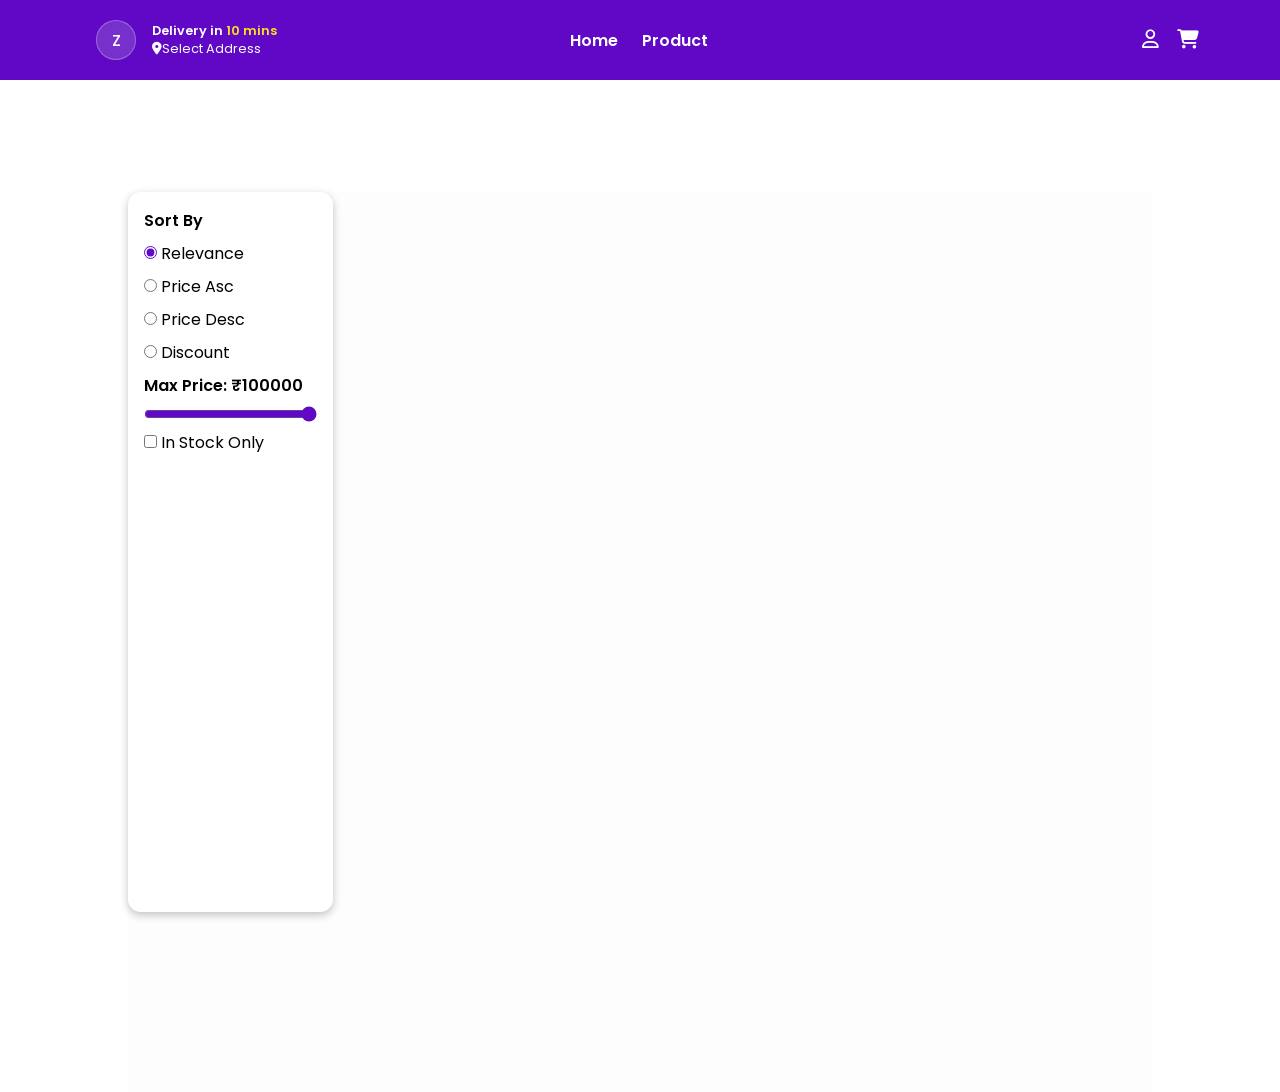
==== Category.html @ b7d8cd5b "Category files edited" ====
<!DOCTYPE html>
<html lang="en">
<head>
    <meta charset="UTF-8">
    <meta name="viewport" content="width=device-width, initial-scale=1.0">
    <title>Catogery</title>
     <link rel="stylesheet" href="./Category.css">
    <link rel="shortcut icon" href="./assets/zepto-logo.webp" type="image/x-icon">
    <link rel="stylesheet" href="https://cdnjs.cloudflare.com/ajax/libs/font-awesome/6.7.2/css/all.min.css" integrity="sha512-Evv84Mr4kqVGRNSgIGL/F/aIDqQb7xQ2vcrdIwxfjThSH8CSR7PBEakCr51Ck+w+/U6swU2Im1vVX0SVk9ABhg==" crossorigin="anonymous" referrerpolicy="no-referrer" />
</head>
<body>
    <!-- $Navbar -->
    <nav>
        <section id="nav1">
            <aside id="logo-address">
                <div id="logo">
                    Z
                </div>
                <div id="address">
                    <p>Delivery in <span>10 mins</span></p>
                    <p id="location"><i class="fa-solid fa-location-dot"></i>Select Address</p>
                </div>
            </aside>
            <aside id="links">
                <a href="./index.html">Home</a>
                <a href="./product.html">Product</a>
            </aside>
            <aside id="user-cart">
                <i class="fa-regular fa-user"></i>
                <i class="fa-solid fa-cart-shopping"></i>
            </aside>
        </section>
    </nav>
    <!-- $Header -->
     <header id="header">
        <aside id="header-one"></aside>
        <aside id="header-two"></aside>
     </header>
     <!-- $Category Items -->
       <section id="category-items">
    <aside id="sidebar-one">
      <h3>Sort By</h3>
      <div class="radio-group">
        <input type="radio" name="sort" id="relevance" value="Relevance" checked>
        <label for="relevance">Relevance</label>
      </div>
      <div class="radio-group">
        <input type="radio" name="sort" id="priceAsc" value="Price Asc">
        <label for="priceAsc">Price Asc</label>
      </div>
      <div class="radio-group">
        <input type="radio" name="sort" id="priceDesc" value="Price Desc">
        <label for="priceDesc">Price Desc</label>
      </div>
      <div class="radio-group">
        <input type="radio" name="sort" id="discount" value="Discount">
        <label for="discount">Discount</label>
      </div>
      <h3>Max Price: ₹100000</h3>
      <input type="range" name="max-price" id="max-price" min="0" max="100000" value="100000">
      <div class="checkbox-group">
        <input type="checkbox" name="In-Stock" id="inStock" value="In Stock Only">
        <label for="inStock">In Stock Only</label>
      </div>
    </aside>
    <aside id="sidebar-two">   
    </aside>
  </section>
    <script src="./Category.js"></script>
</body>
</html>
---- Category.css ----
@import url('https://fonts.googleapis.com/css2?family=Lobster+Two:ital,wght@0,400;0,700;1,400;1,700&family=Playwrite+DE+SAS:wght@100..400&family=Poppins:ital,wght@0,100;0,200;0,300;0,400;0,500;0,600;0,700;0,800;0,900;1,100;1,200;1,300;1,400;1,500;1,600;1,700;1,800;1,900&display=swap');
*{

    margin: 0;
    box-sizing: border-box;
     font-family: "Poppins", sans-serif;
}
/* $Navbar */
nav{
    padding: 0rem 5rem;
    height: 5rem;
    width: 100%;
    background-color: rgb(96,8,198);
    display: flex;
    flex-direction: column;
    justify-content: center;
    position: sticky;
    top: 0;
    z-index: 100;
}

#nav1{
    flex-basis: 50%;
    display: flex;
    padding: 0 rem 2rem;
}

#logo-address{
    flex-basis: 33.3%;
    display: flex;
    justify-content: flex-start;
    align-items: center;
}

#logo{
    border: 1px solid rgba(235, 255, 255, 0.290); 
    height: 2.5rem;
    width:2.5rem;
    display: flex;
    justify-content: center;
    align-items: center;
    color: #fff;
    font-weight: 500;
    font-size: 1rem;
    border-radius:50% ;
    background-color: rgba(226, 226, 235, 0.184);
    margin: 0px 1rem;
    
}

#address>p:first-child{
    color: #fff;
    font-size: 0.8rem;
    font-weight: 600;
}
#address>p:first-child>span{
    color: rgb(253,223,32) ;
}
#location{
    color: #fff;
    font-size: 0.8rem;
    font-weight: 400;
    cursor: pointer;
}
#links{
    flex-basis: 33.3%;
    display: flex;
    justify-content: center;
    align-items: center;
    gap: 1.5rem;
}
#links>a{
    color: #fff;
    text-decoration: none;
    font-weight: 600;
}
#user-cart{
    flex-basis: 33.3%;
    display: flex;
    color: #fff;
    font-size: 1.2rem;
    justify-content: flex-end;
    align-items: center;
    gap: 1.1rem;
}

/* $Header */
#header{
    height: 7rem;
    max-width: 80%;
    margin: 0px auto;
    display: flex;
}
#header-one{
    display: flex;
    justify-content: center;
    align-items: center;
    flex-basis: 10%;
}
#header-two{
    flex-basis: 90%;
    display: flex;
    flex-direction: column;
    justify-content: center;
    gap: 0.2rem;
}
#header-two > h2{
    font-size: 1.2rem;
    text-transform: capitalize;
}
#header-two>p{
    font-size: 0.8rem;
}

/* $Category Items */
#category-items {
  min-height: 100vh;
  width: 80%;
  margin: 0 auto;
  display: flex;
  background-color: rgb(253, 253, 253);
}
#sidebar-one {
  flex-basis: 20%;
  display: flex;
  flex-direction: column;
  padding: 1rem;
  gap: 0.5rem;
  border-radius: 0.8rem;
  background-color: #fff;
  box-shadow: rgba(0, 0, 0, 0.24) 0px 3px 8px;
  max-height: 80vh;
  position: sticky;
  top: 100px;
}
#sidebar-one > h3 {
  font-size: 1rem;
  font-weight: 600;
}
input {
  accent-color: rgb(96, 8, 198);
}
#sidebar-two {
  flex-basis: 80%;
  display: grid;
  grid-template-columns: repeat(3,1fr);
}

.product-cards {
  height: 20rem;
  width: 15rem;
  border-radius: 10px;
  background-color: #fff;
  box-shadow: rgba(0, 0, 0, 0.24) 0px 3px 8px;
  margin: 0 2rem 1.5rem;
}

.product-card-one {
  height: 50%;
  background-color: #efefef;
  display: flex;
  align-items: center;
  justify-content: center;
  position: relative;
}
.product-card-one > .discount-percentage {
  position: absolute;
  top: 10px;
  left: 10px;
  padding: 0.2rem 0.5rem;
  background-color: rgb(96, 8, 198);
  color: white;
  font-size: 0.7rem;
  font-weight: 700;
  border-radius: 5px;
}
.product-card-one > img {
  height: 50%;
  width: 50%;
  object-fit: cover;
  border-radius: 5px;
}
.product-card-one > .wishlist {
  height: 2rem;
  width: 2rem;
  display: flex;
  justify-content: center;
  align-items: center;
  border-radius: 50%;
  background-color: #fff;
  box-shadow: rgba(0, 0, 0, 0.24) 0px 3px 8px;
  position: absolute;
  top: 10px;
  right: 10px;
}

.product-card-two {
  display: flex;
  flex-direction: column;
  padding: 0 1rem;
}
.delivery-time {
  width: 40%;
  font-size: 0.8rem;
  border-radius: 5px;
  background-color: #efefef;
  box-shadow: rgba(0, 0, 0, 0.099) 0px 3px 8px;
  margin: 0.5rem 0px;
}
.product-title{
  font-weight: 600;
  font-size: 1rem;
}
.product-brand{
  font-weight: 500;
  font-size: 0.8rem;
}
.product-price{
  display: flex;
  /* border: 2px solid red; */
  justify-content: space-between;
  position: relative;
  margin: 0.3rem 0px;
}
.discount-price{
  font-size: 1rem;
  font-weight: 600;
}
.actual-price{
  font-size: 0.8rem;
  position: absolute;
  bottom: -10px;
  text-decoration-line: line-through;
  color: #595959;
}
.addBtn{
  border-radius: 17px;
  padding: 4px 0.8rem;
  border: 1px solid rgb(96, 8, 198);
  background-color: #efefef;
  color: rgb(96, 8, 198);
  font-weight: 600;
}

.ratings{
  /* border: 2px solid red; */
  margin-top: 0.4rem;
  font-size: 1rem;
  font-weight: 500;
}
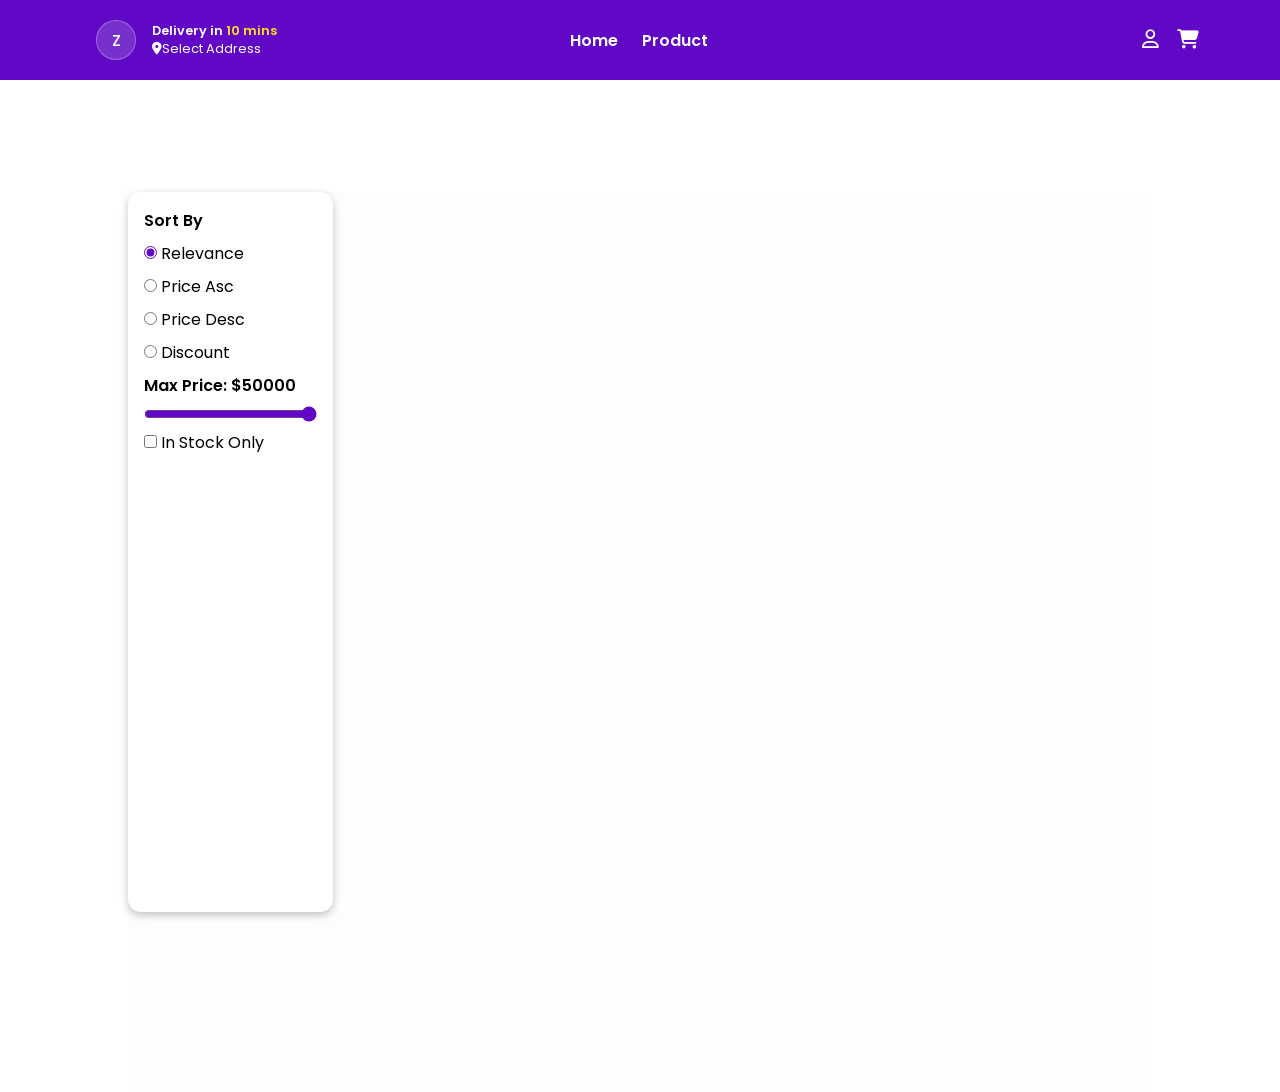
==== commit 17c2d083: "Filters Applied" ====
--- a/Category.html
+++ b/Category.html
@@ -56,8 +56,8 @@
         <input type="radio" name="sort" id="discount" value="Discount">
         <label for="discount">Discount</label>
       </div>
-      <h3>Max Price: ₹100000</h3>
-      <input type="range" name="max-price" id="max-price" min="0" max="100000" value="100000">
+      <h3 id="max-price-heading">Max Price: $<span>50000</span></h3>
+      <input type="range" name="max-price" id="max-price" min="0" max="50000" value="50000">
       <div class="checkbox-group">
         <input type="checkbox" name="In-Stock" id="inStock" value="In Stock Only">
         <label for="inStock">In Stock Only</label>
--- a/Category.css
+++ b/Category.css
@@ -140,6 +140,9 @@
 input {
   accent-color: rgb(96, 8, 198);
 }
+.clicked{
+  color: red;
+}
 #sidebar-two {
   flex-basis: 80%;
   display: grid;
@@ -147,7 +150,7 @@
 }
 
 .product-cards {
-  height: 20rem;
+  height: 22rem;
   width: 15rem;
   border-radius: 10px;
   background-color: #fff;
